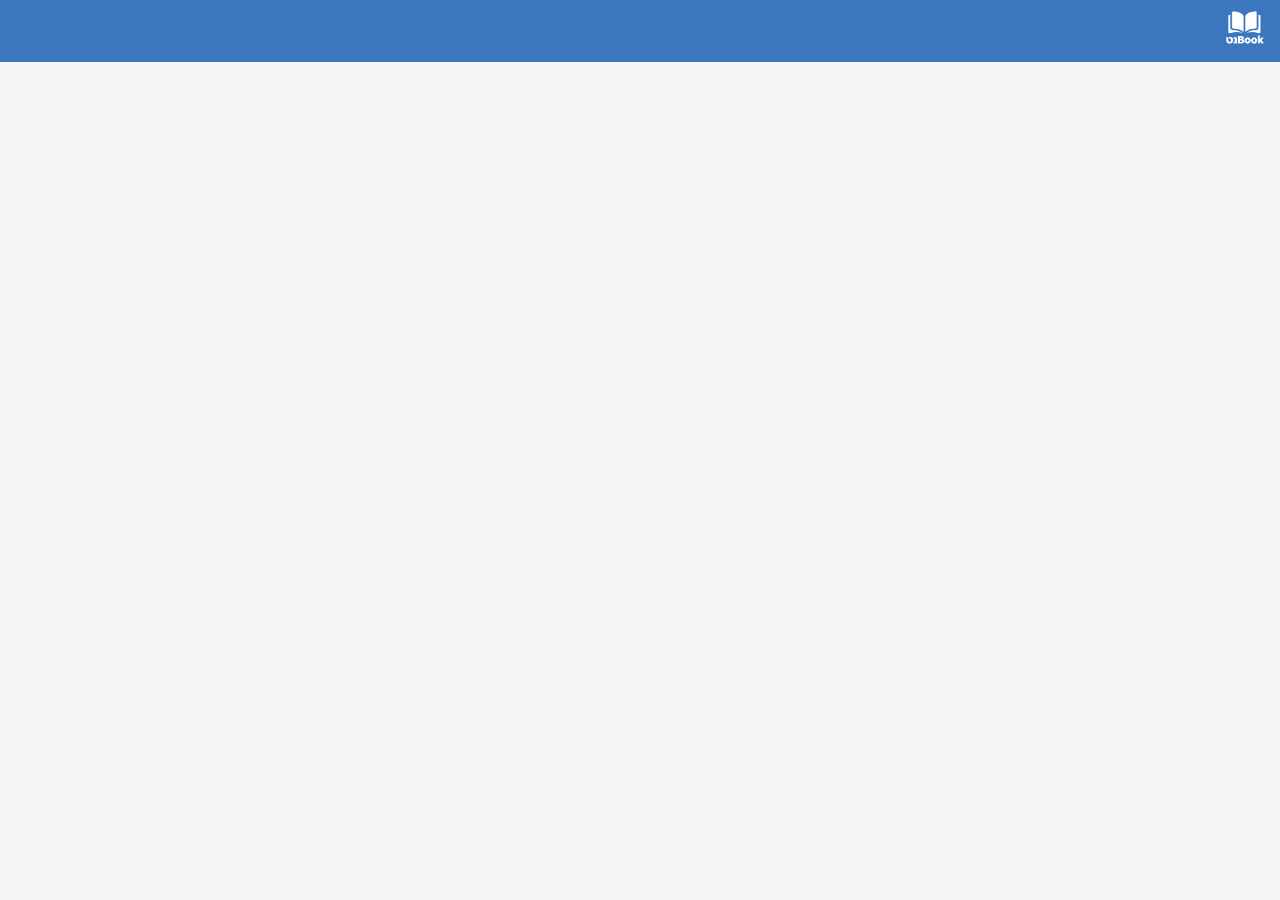
==== index.html @ a47a6ef2 "2" ====
<!DOCTYPE html>
<html lang="he">
<head>
    <meta charset="UTF-8">
    <meta name="viewport" content="width=device-width, initial-scale=1.0">
    <title>Book Tracker SPA</title>
    <link rel="stylesheet" href="./client/CSS/index.css">
    <link rel="stylesheet" href="./client/CSS/main.css">
    <link rel="stylesheet" href="./client/CSS/loginTemplate.css">
    <link rel="stylesheet" href="./client/CSS/registrationTemplate.css">
    <link rel="stylesheet" href="./client/CSS/bookTemplate.css">
    <script type="module" src="./client/js/main.js"></script>  
    <script type="module" src="./client/js/router.js"></script>
  
    
</head>
<body>

    <!-- Navigation Bar -->
    <nav class="navbar">
        <div class="left-buttons"></div>
        <div class="logo">
            <img src="./client/MEDIA/booklogo2.png" alt="Logo">
        </div>
    </nav>

  

    <!-- SPA Container: כל התוכן יוחלף כאן -->
    <div id="app">טוען...</div>

    <!--  תבניות (Templates) לדפים שונים -->
    <template id="login">
      <h1>All books in one place!</h1>
      
        <section class="login-section">
            <form class="login-form">
                <h2>התחברות</h2>
                <label for="username">שם משתמש</label>
                <input type="text" id="username" name="username" placeholder="שם משתמש" required>

                <label for="password">סיסמא</label>
                <input type="password" id="password" name="password" placeholder="סיסמא" required>

                <p id="login-error-message" style="color: red; display: none;"></p> <!-- Error Message Here -->

                <button type="submit">התחבר</button>
                <h4>אין לך חשבון? <a href="#" data-route="register">הירשם כאן</a></h4>
            </form>
        </section>
    </template>

    <template id="register">
        <section class="register-section">
            <form class="register-form">
                <h2>הרשמה</h2>
                <label for="username">שם משתמש</label>
                <input type="text" id="register-username" name="username" placeholder="שם משתמש" required>

                <label for="password">סיסמא</label>
                <input type="password" id="register-password" name="password" placeholder="סיסמא" required>

                <button type="submit">הרשם</button>
                <h4>כבר יש לך חשבון? <a href="#" data-route="login">התחבר כאן</a></h4>
            </form>
        </section>
    </template>

    <!-- אזור אישי -->
    <template id="books_template">
        <section class="book-section">
            <h2 style="text-align: center;">📚 הספרים שלך</h2> <!-- כותרת מרכזית -->
    
            <!-- 🔍 אזור חיפוש -->
            <div class="search-container">
                <input type="text" id="searchInput" placeholder="🔍 חפש ספר..." onkeyup="filterBooks()">
                <button onclick="filterBooks()">חיפוש</button>
            </div>
    
            <!-- 📖 רשימת ספרים -->
            <div class="books-grid" id="booksList">
                <!-- כאן יתווספו הספרים דינאמית -->
            </div>

            <button onclick="navigateTo('login')">🔄 חזרה להתחברות</button>
    
            <!-- הוספת ספר-->
            <button onclick="addBook()">➕ הוסף ספר</button>
        </section>
    </template>
    

     <!--  כל הספרים הקיימים במאגר -->
    <template id="add_books_template">
        <section class="add-books-section">
            <h2 style="text-align: center;">📚 הוספת ספרים</h2> <!-- כותרת מרכזית -->
    
            <!-- 🔍 אזור חיפוש -->
            <div class="search-container">
                <input type="text" id="searchAllBooksInput" placeholder="🔍 חפש ספר במסד הנתונים..." onkeyup="filterAllBooks()">
                <button onclick="filterAllBooks()">חיפוש</button>
            </div>
    
            <!-- 📖 רשימת כל הספרים -->
            <div class="books-grid" id="allBooksList">
                <!-- כאן יתווספו הספרים הדינאמיים ממסד הנתונים -->
            </div>
    
            <!-- חזרה לרשימת הספרים האישית -->
            <button onclick="navigateTo('books_template')">🔙 חזרה לספרים שלי</button>
        </section>
    
    </template>

  




    
</body>
</html>
---- client/CSS/index.css ----
body {
    margin: 0;
    background-color: #f4f4f4;
    color: #333;
    font-family: 'Ploni', sans-serif;
    font-weight: 300;
    justify-content: center;
    align-items: center;
    
}

/* Navbar should always be visible */
.navbar {
    position: fixed;  /* Keeps it on top */
    top: 0;
    left: 0;
    width: 100%;
    height: 60px;  /* Adjust if needed */
    display: flex;
    justify-content: space-between;
    align-items: center;
    background-color: #3b76be;
    padding: 2px 50px 0px 0px;
    z-index: 1000;  /* Ensures it's above other elements */
}

  
/* Left side: Buttons container */
.left-buttons {
    display: flex;
    gap: 10px;
}
  
/* Styling for the buttons */
.left-buttons button {
    padding: 8px 8px;
    background-color: #555;
    color: white;
    border: none;
    border-radius: 4px;
    cursor: pointer;
}
  
.left-buttons button:hover {
    background-color: #777;
}
  
/* Right side: Logo container */
.logo img {
    height: 60px; /* Adjust as needed */
}

h1{
    padding: 2px;
    margin-left: 64%;
    color: #9ED16F;
    font-size: 36px;
}
---- client/CSS/main.css ----
/* Light Weight (300) */
@font-face {
    font-family: 'Ploni';
    src: url('../FONTS/ploni-aaa-200-OFFICE.ttf') format('truetype');
    font-weight: 200;
}

@font-face {
    font-family: 'Ploni';
    src: url('../FONTS/ploni-aaa-300-OFFICE.ttf') format('truetype');
    font-weight: 300;
}
  
/* Regular Weight (400) */
@font-face {
    font-family: 'Ploni';
    src: url('../FONTS/ploni-aaa-400-OFFICE.ttf') format('truetype');
    font-weight: 400;
}
  
/* Medium Weight (500) */
@font-face {
    font-family: 'Ploni';
    src: url('../FONTS/ploni-aaa-500-OFFICE.ttf') format('truetype');
    font-weight: 500;
}
  
/* Bold Weight (700) */
@font-face {
    font-family: 'Ploni';
    src: url('../FONTS/ploni-aaa-700-OFFICE.ttf') format('truetype');
    font-weight: 700;
}
---- client/CSS/loginTemplate.css ----
/* Login Section Styling */
.login-section {
    position: absolute;
    top: 10px; /* Push it down so it doesn't cover the navbar */
    left: 0;
    width: 100vw;  
    height: 94%;
    display: flex;
    justify-content: flex-end;
    align-items: center;
    background-image: url('../MEDIA/back3.png');
    background-repeat: no-repeat;
    background-size: cover;
    background-position: center;
    padding: 20px;
}


  
/* Login Form Styling */
.login-form {
    margin-top: 140px;
    background-color: #fff;
    padding: 3em;
    border-radius: 15px;
    width: 100%;
    max-width: 350px;
    align-items: center;
    justify-content: center;
    position: relative;
    right: 15%;  /* Push the form slightly to the left from the right edge */
}

  
.login-form h2 {
    color: #3B77BE;
    margin-top: 0;
    margin-bottom: 1em;
    text-align: center;
}

.login-form label {
    display: block;
    margin-bottom: 0.5em;
    font-weight: bold;
    text-align: right;
    color: #3B77BE;
    
}

.login-form input {
    width: 90%;
    padding: 8px;
    border: 1px solid #f0f0f0e2;
    background-color: #f0f0f0e2;;
    border-radius: 4px;
    margin-bottom: 15px;
    margin-left: 20px;
    font-family: 'Ploni', sans-serif;
    text-align: right;
}
  
.login-form button {
    width: 40%;
    padding: 7px;
    background-color: #3B77BE;
    color: #fff;
    border: none;
    border-radius: 8px;
    cursor: pointer;
    display: block;  /* Make it a block element */
    margin: 0 auto;  /* Center horizontally */
    font-family: 'Ploni', sans-serif;
    font-size: 14px;
    margin-top: 18px;
   
}
  
.login-form button:hover {
    background-color: #9ED16F;
}

.login-form h4 {
    text-align: center;
    color:  #3B77BE;
    font-family: 'Ploni', sans-serif;
    font-weight: 300px;

}

.login-section p{
    text-align: center;
}
---- client/CSS/registrationTemplate.css ----
/* Login Section Styling */
.register-section {
    position: absolute;
    top: 10px; /* Push it down so it doesn't cover the navbar */
    left: 0;
    width: 100vw;  
    height: 94%;
    display: flex;
    align-items: center;
    background-image: url('../MEDIA/registration_back-01.png');
    background-repeat: no-repeat;
    background-size: cover;
    background-position: center;
    padding: 20px;
}


  
/* Login Form Styling */
.register-form {
    margin-top: 140px;
    background-color: #fff;
    padding: 3em;
    border-radius: 15px;
    width: 100%;
    max-width: 350px;
    align-items: center;
    justify-content: center;
    position: relative;
    left:15%;
}

  
.register-form h2 {
    color: #3B77BE;
    margin-top: 0;
    margin-bottom: 1em;
    text-align: center;
}

.register-form label {
    display: block;
    margin-bottom: 0.5em;
    font-weight: bold;
    text-align: right;
    color: #3B77BE;
    
}

.register-form input {
    width: 90%;
    padding: 8px;
    border: 1px solid #f0f0f0e2;
    background-color: #f0f0f0e2;;
    border-radius: 4px;
    margin-bottom: 15px;
    margin-left: 20px;
    font-family: 'Ploni', sans-serif;
    text-align: right;
}
  
.register-form button {
    width: 40%;
    padding: 7px;
    background-color: #3B77BE;
    color: #fff;
    border: none;
    border-radius: 8px;
    cursor: pointer;
    display: block;  /* Make it a block element */
    margin: 0 auto;  /* Center horizontally */
    font-family: 'Ploni', sans-serif;
    font-size: 14px;
    margin-top: 18px;
   
}
  
.register-form button:hover {
    background-color: #9ED16F;
}

.register-form h4 {
    text-align: center;
    color:  #3B77BE;
    font-family: 'Ploni', sans-serif;
    font-weight: 300px;

}
---- client/CSS/bookTemplate.css ----
.book-section{
    margin-top: 100px;
}

.search-container {
    text-align: center;
    margin-bottom: 20px;
    font-family: 'Ploni', sans-serif;
}

.search-container input {
    padding: 10px;
    width: 60%;
    font-size: 16px;
    border: 1px solid white;
    border-radius: 5px;
    font-family: 'Ploni', sans-serif;
}

.search-container button {
    padding: 10px 15px;
    font-size: 16px;
    background-color: #3B77BE;
    color: white;
    border: none;
    border-radius: 5px;
    cursor: pointer;
    font-family: 'Ploni', sans-serif;
}

.search-container button:hover {
    background-color: #9ED16F;
}

.books-grid {
    display: grid;
    grid-template-columns: repeat(auto-fill, minmax(150px, 1fr));
    gap: 20px;
    padding: 20px;
}

.book-card {
    border: 1px solid #ccc;
    padding: 15px;
    text-align: center;
    border-radius: 5px;
    background-color: #f9f9f9;
}

.book-card img {
    max-width: 100%;
    height: auto;
    border-radius: 5px;
}

.book-card h3 {
    margin: 10px 0;
    font-size: 18px;
}

.book-card p {
    font-size: 14px;
    color: #555;
}
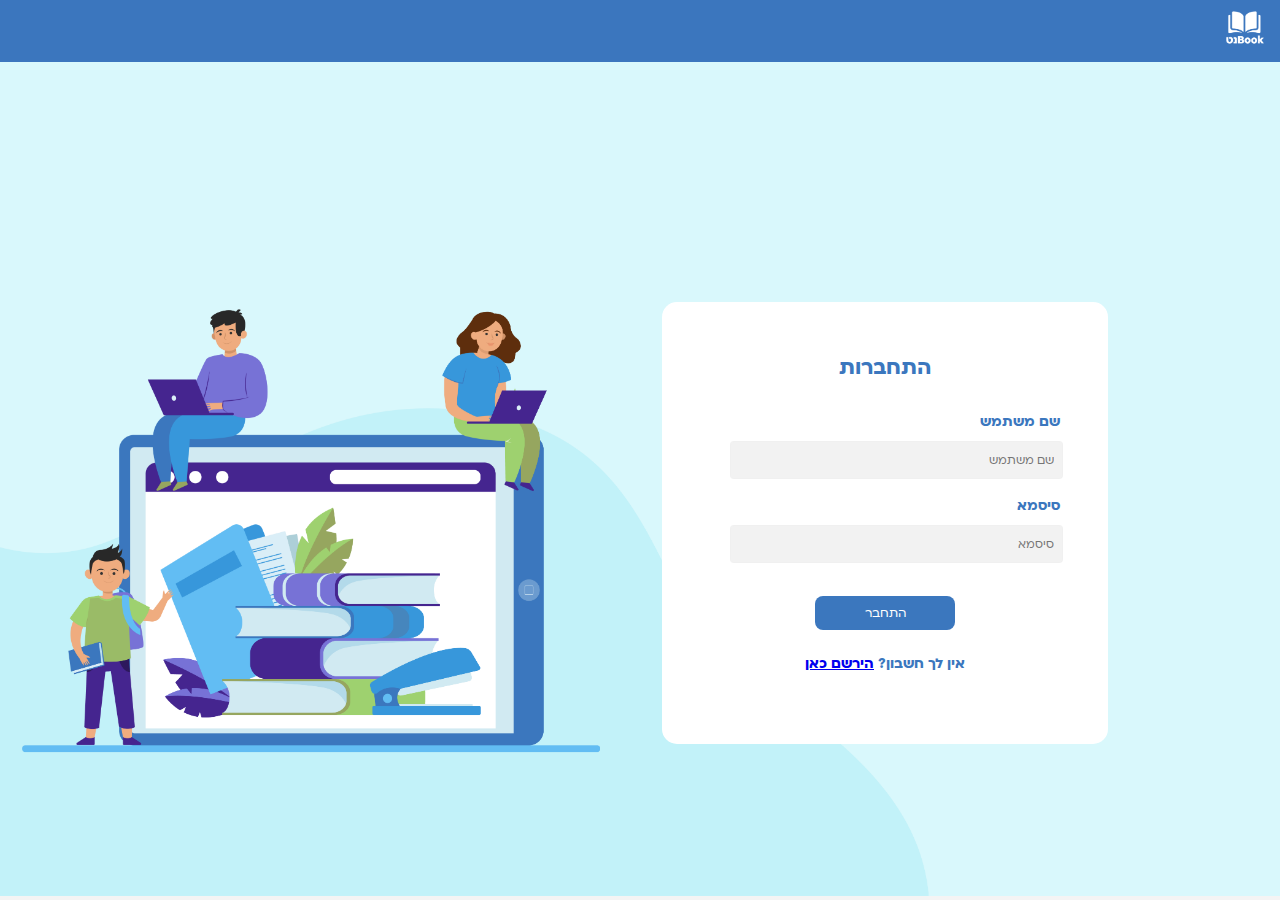
==== commit 0fdf3bee: "תצ" ====
--- a/index.html
+++ b/index.html
@@ -11,6 +11,7 @@
     <link rel="stylesheet" href="./client/CSS/bookTemplate.css">
     <script type="module" src="./client/js/main.js"></script>  
     <script type="module" src="./client/js/router.js"></script>
+    <script type="module" src="./client/js/books.js"></script>
   
     
 </head>
@@ -82,35 +83,53 @@
                 <!-- כאן יתווספו הספרים דינאמית -->
             </div>
 
-            <button onclick="navigateTo('login')">🔄 חזרה להתחברות</button>
-    
-            <!-- הוספת ספר-->
-            <button onclick="addBook()">➕ הוסף ספר</button>
+            <div class="buttons-container">
+                <!-- <button id="addBookButton">➕ הוסף ספר</button> -->
+                <a href="#" data-route="add_books_template" class="btn">➕ הוסף ספר</a>
+
+                <!--<button onclick="navigateTo('login')">🔄 חזרה להתחברות</button>-->
+                <a href="#" data-route="login" class="btn">🔄 חזרה להתחברות</a>
+   
+                
+
+            </div>
+     
         </section>
     </template>
     
 
-     <!--  כל הספרים הקיימים במאגר -->
     <template id="add_books_template">
         <section class="add-books-section">
-            <h2 style="text-align: center;">📚 הוספת ספרים</h2> <!-- כותרת מרכזית -->
+            <h2>📖 הוספת ספר חדש</h2>
     
-            <!-- 🔍 אזור חיפוש -->
-            <div class="search-container">
-                <input type="text" id="searchAllBooksInput" placeholder="🔍 חפש ספר במסד הנתונים..." onkeyup="filterAllBooks()">
-                <button onclick="filterAllBooks()">חיפוש</button>
-            </div>
+            <form id="addBookForm">
+                <label for="title">שם הספר</label>
+                <input type="text" id="title" required>
     
-            <!-- 📖 רשימת כל הספרים -->
-            <div class="books-grid" id="allBooksList">
-                <!-- כאן יתווספו הספרים הדינאמיים ממסד הנתונים -->
-            </div>
+                <label for="author">מחבר</label>
+                <input type="text" id="author" required>
     
-            <!-- חזרה לרשימת הספרים האישית -->
-            <button onclick="navigateTo('books_template')">🔙 חזרה לספרים שלי</button>
+                <label for="year">שנת הוצאה</label>
+                <input type="number" id="year" required>
+    
+                <label for="status">סטטוס</label>
+                <select id="status">
+                    <option value="To Read">To Read</option>
+                    <option value="Reading">Reading</option>
+                    <option value="Read">Read</option>
+                </select>
+    
+                <label for="description">תיאור</label>
+                <textarea id="description"></textarea>
+    
+                <button type="submit">➕ הוסף ספר</button>
+            </form>
+    
+            <!--<button onclick="navigateTo('books_template')">🔙 חזרה לספרים שלי</button> -->
+            <a href="#" data-route="books_template" class="btn">🔙 חזרה לספרים שלי</a>
         </section>
+    </template>
     
-    </template>
 
   
 
--- a/client/CSS/bookTemplate.css
+++ b/client/CSS/bookTemplate.css
@@ -1,3 +1,40 @@
+.buttons-container {
+    display: flex;
+    justify-content: center;
+    align-items: center;
+    width: 100%; /* Ensure full width */
+    gap: 10px;
+}
+
+
+.btn {
+    align-items: center;
+    display: inline-flex;
+    align-items: center;
+    justify-content: center;
+    padding: 6px 12px;
+    font-size: 16px;
+    font-weight: 500;
+    text-decoration: none;
+    background-color: #9ED16F; /* Green color */
+    color: white;
+    border-radius: 15px;
+    border: none;
+    cursor: pointer;
+    transition: transform 0.2s, background-color 0.3s;
+}
+
+.btn:hover {
+    background-color: #28a745; /* Darker green */
+    transform: scale(1.05); /* Slight zoom effect */
+}
+
+.btn i {
+    margin-right: 8px;
+}
+
+
+
 .book-section{
     margin-top: 100px;
 }
@@ -62,3 +99,96 @@
     font-size: 14px;
     color: #555;
 }
+
+
+
+/* Style for Add Books Section */
+.add-books-section {
+    max-width: 400px;
+    margin: 50px auto; /* Centers the form */
+    padding: 20px;
+    background-color: #ffffff;
+    border-radius: 8px;
+    box-shadow: 0 4px 8px rgba(0, 0, 0, 0.1);
+    text-align: center;
+    margin-top: 90px;
+}
+
+.add-books-section h2 {
+    color: #3b76be;
+    font-size: 24px;
+    margin-bottom: 15px;
+}
+
+/* Form Styling */
+.add-books-section form {
+    display: flex;
+    flex-direction: column;
+    gap: 10px;
+    margin: 20px;
+    
+}
+
+/* Labels */
+.add-books-section label {
+    font-size: 16px;
+    font-weight: 500;
+    text-align: left;
+    display: block;
+    color: #333;
+    text-align: right;
+    
+}
+
+/* Input Fields */
+.add-books-section input,
+.add-books-section select,
+.add-books-section textarea {
+    width: 100%;
+    padding: 8px;
+    border: 1px solid #ccc;
+    border-radius: 4px;
+    font-size: 14px;
+}
+
+/* Textarea */
+.add-books-section textarea {
+    min-height: 80px;
+    resize: vertical;
+}
+
+/* Submit Button */
+.add-books-section button {
+    background-color: #3b76be;
+    color: white;
+    font-size: 16px;
+    padding: 10px;
+    border: none;
+    border-radius: 4px;
+    cursor: pointer;
+    transition: background-color 0.3s, transform 0.2s;
+}
+
+.add-books-section button:hover {
+    background-color: #2e5f9c;
+    transform: scale(1.05);
+}
+
+/* Back Button */
+.add-books-section .btn {
+    display: inline-block;
+    text-decoration: none;
+    background-color: #9ED16F;
+    color: white;
+    font-size: 16px;
+    padding: 8px 12px;
+    border-radius: 4px;
+    margin-top: 10px;
+    transition: background-color 0.3s, transform 0.2s;
+}
+
+.add-books-section .btn:hover {
+    background-color: #28a745;
+    transform: scale(1.05);
+}
+
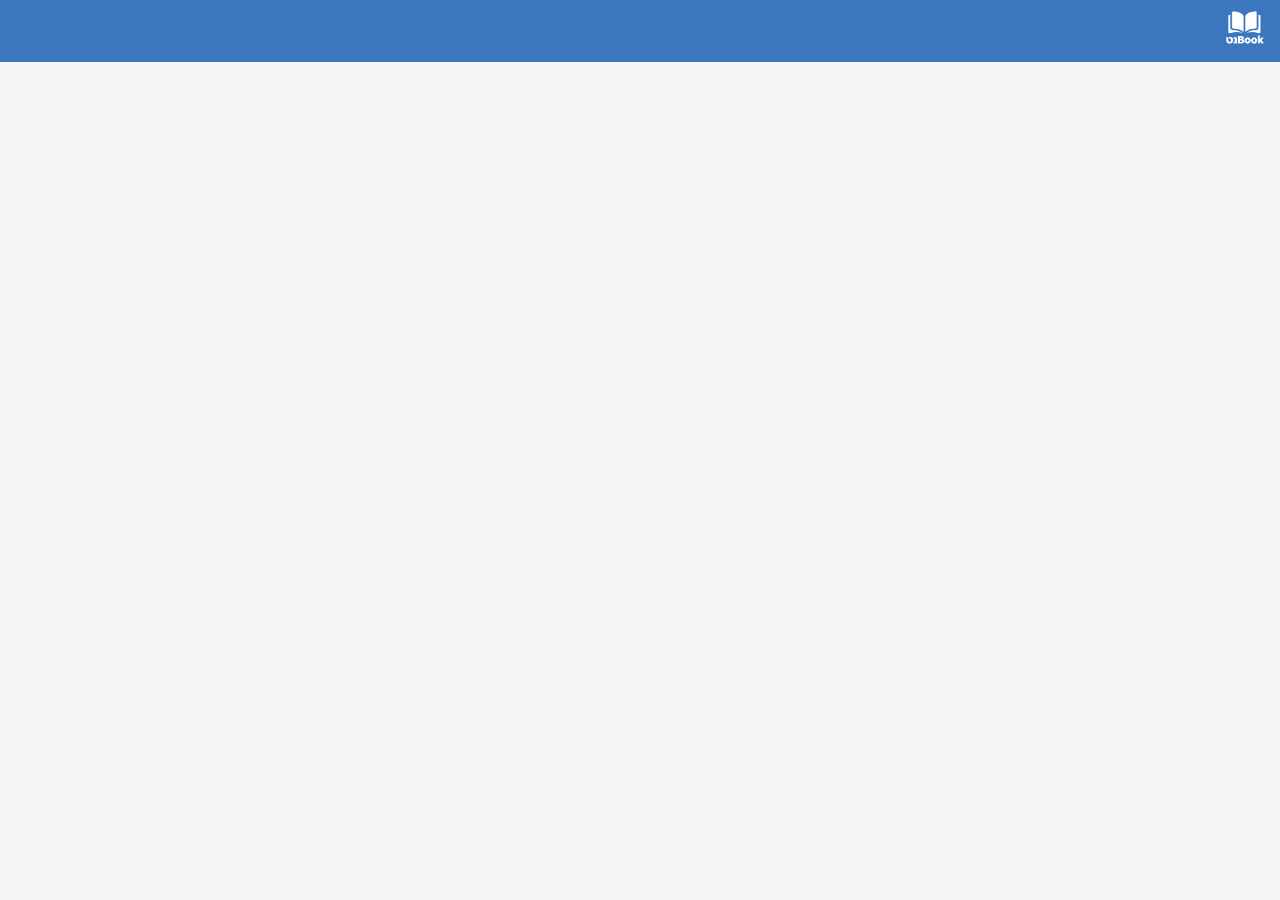
==== commit 7a3d34cc: "start to fix the add_book" ====
--- a/index.html
+++ b/index.html
@@ -122,7 +122,8 @@
                 <label for="description">תיאור</label>
                 <textarea id="description"></textarea>
     
-                <button type="submit">➕ הוסף ספר</button>
+                <button type="button" onclick="addBookToUser()">➕ הוסף ספר</button>
+
             </form>
     
             <!--<button onclick="navigateTo('books_template')">🔙 חזרה לספרים שלי</button> -->
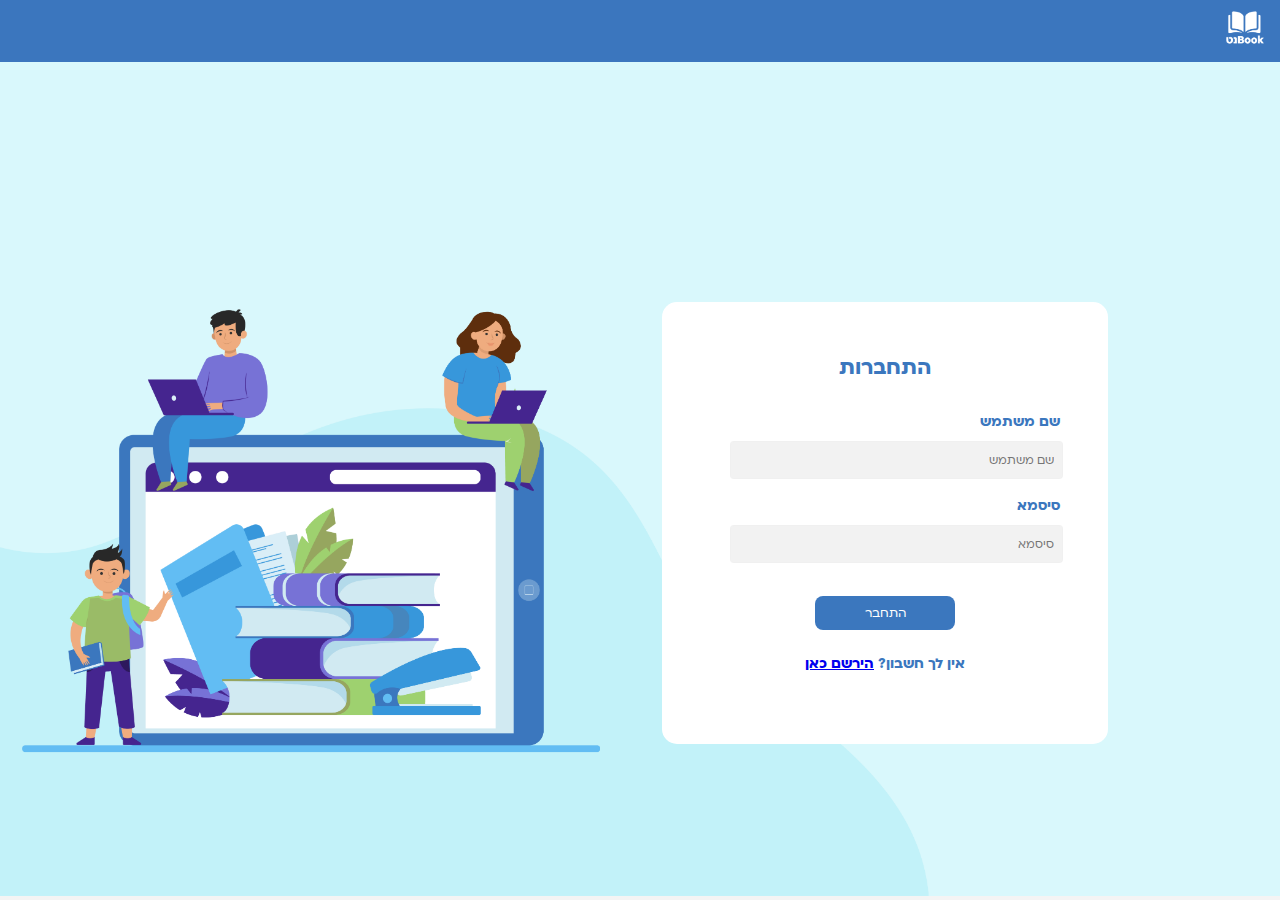
==== commit eb26e2ac: "bla" ====
--- a/index.html
+++ b/index.html
@@ -122,7 +122,7 @@
                 <label for="description">תיאור</label>
                 <textarea id="description"></textarea>
     
-                <button type="button" onclick="addBookToUser()">➕ הוסף ספר</button>
+                <button type="button" onclick="addBook()">➕ הוסף ספר</button>
 
             </form>
     
@@ -131,12 +131,6 @@
         </section>
     </template>
     
-
-  
-
-
-
-
     
 </body>
 </html>
